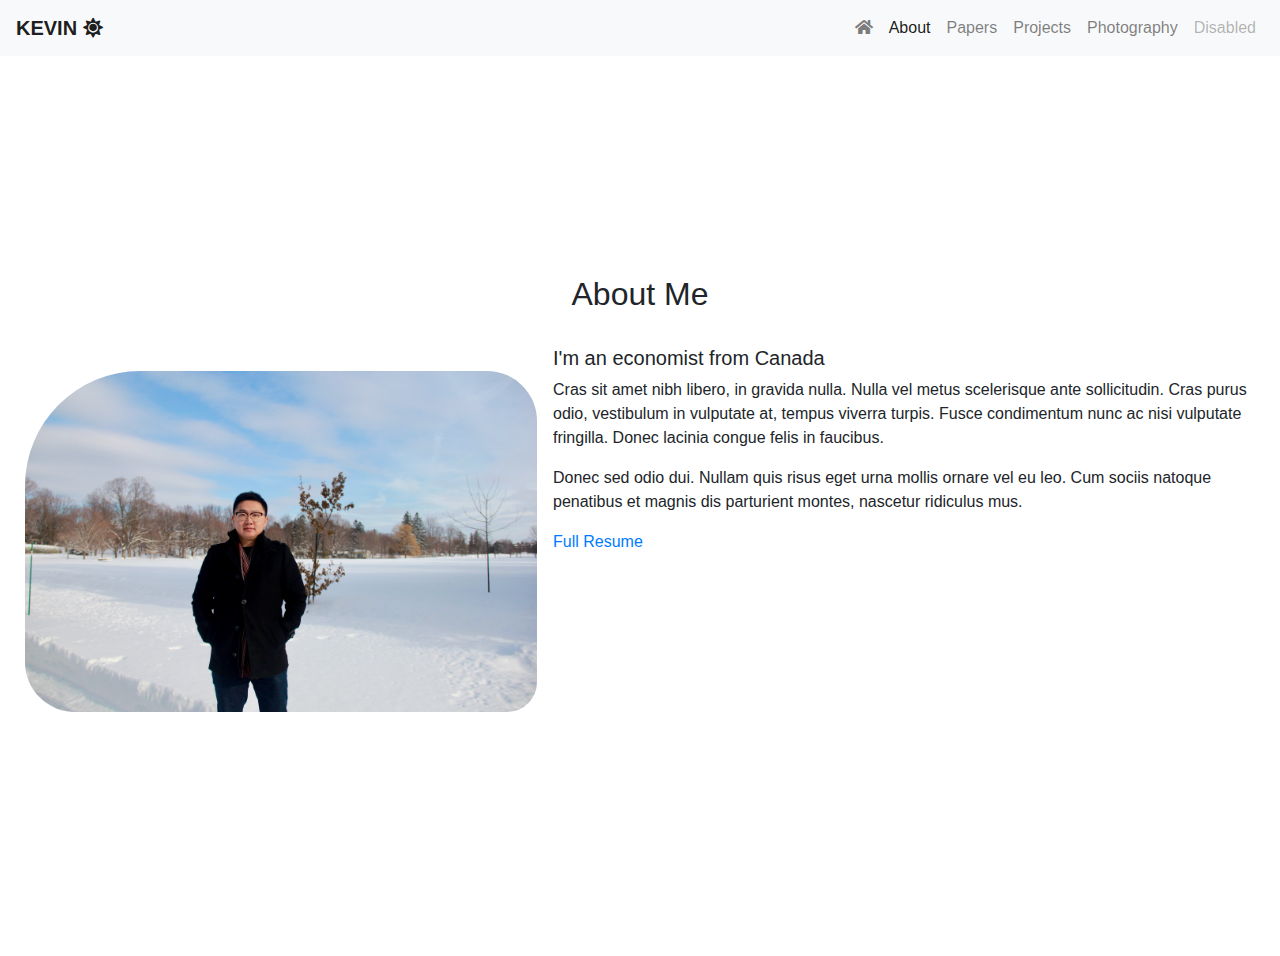
==== aboutme.html @ 6028ee8f "refreshed all" ====
<!DOCTYPE html>
<html lang="en">
<head>
    <meta charset="UTF-8">
    <meta name="viewport" content="width=device-width, initial-scale=1.0">
    <link rel="stylesheet" href="style.css">
    <link rel="stylesheet" href="https://stackpath.bootstrapcdn.com/bootstrap/4.4.1/css/bootstrap.min.css" integrity="sha384-Vkoo8x4CGsO3+Hhxv8T/Q5PaXtkKtu6ug5TOeNV6gBiFeWPGFN9MuhOf23Q9Ifjh" crossorigin="anonymous">
    <link rel="stylesheet" href="https://cdnjs.cloudflare.com/ajax/libs/font-awesome/5.13.0/css/all.min.css">
    <title>About Me</title>
</head>
<nav class="navbar navbar-expand-lg navbar-light bg-light">
  <a class="navbar-brand" href="index.html" style="font-weight: bold; font-family: sans-serif;">KEVIN <i class="fas fa-sun"></i></a>
  <button class="navbar-toggler" type="button" data-toggle="collapse" data-target="#navbarNavAltMarkup" aria-controls="navbarNavAltMarkup" aria-expanded="false" aria-label="Toggle navigation">
      <span class="navbar-toggler-icon"></span>
  </button>
  <div class="collapse navbar-collapse" id="navbarNavAltMarkup">
      <div class="navbar-nav ml-auto">
      <a class="nav-item nav-link" href="index.html"><i class="fas fa-home"></i></a>
      <a class="nav-item nav-link active" href="aboutme.html">About</a>
      <a class="nav-item nav-link" href="Papers.html">Papers</a>
      <a class="nav-item nav-link" href="Projects.html">Projects</a>
      <a class="nav-item nav-link" href="Photography.html">Photography</a>
      <a class="nav-item nav-link disabled" href="#" tabindex="-1" aria-disabled="true">Disabled</a>
      </div>
  </div>
</nav>
<body>
    <section id="published" style="align-content: center; height: 100vh;">
        <h2 style="text-align: center;">About Me</h1><br>
        <div class="media">
            <img class = "align-self-center mr-3" src="portrait2.jpeg" alt="..." width="40%" id="portrait">
            <div class="media-body">
                <h5 class="mt-0">I'm an economist from Canada</h5>
                <p>Cras sit amet nibh libero, in gravida nulla. Nulla vel metus scelerisque ante sollicitudin. Cras purus odio, vestibulum in vulputate at, tempus viverra turpis. Fusce condimentum nunc ac nisi vulputate fringilla. Donec lacinia congue felis in faucibus.</p>
                <p>Donec sed odio dui. Nullam quis risus eget urna mollis ornare vel eu leo. Cum sociis natoque penatibus et magnis dis parturient montes, nascetur ridiculus mus.</p>
                <a href="Exp restriction sample.html">Full Resume</a>
            </div>
        </div>
    </section>
</body>
</html>
---- style.css ----
* {
  margin: 0px;
  padding: 0px;
}


[data-tab-content] {
  display: none;
}

.active[data-tab-content] {
  display: block;
}


.tabs {
  display: flex;
  justify-content: space-around;
  list-style-type: none;
  margin: 0;
  padding: 0;
  font-weight: bold;
  color: white;
  font-size: 30px;
  font-family: sans-serif;
}

.tab {
  cursor: pointer;
  padding: 10px;
}

.tab.active {
  background-color: #CCC;
}

.tab:hover {
  background-color: #AAA;
}

.tab-content {
  margin-left: 20px;
  margin-right: 20px;
}

#top {
  font-weight: bold;
  font-family: sans-serif;
  color: Black;
  font-size: 50px;
  text-align: center;
  margin: 3px;
}

.body {
  font-weight:  normal;
  font-family: sans-serif;
  color: grey;
  font-size: 16px;
  text-align: left;
  margin: 3px;
}

#portrait {
  border-radius: 115px 50px 30px;
  margin: 25px;
}


.paper-desc{
  margin-top: 10px; font-style: italic; font-size: 11.5px;
}

#connections {
  height: 5vh;
  display: flex;
  align-items: right;
  justify-content: space-evenly;
  margin-left: 80%;
}

#connections li{
  cursor: pointer;
}

#connections li i{
  width: 10px;
  height: 100px;
}
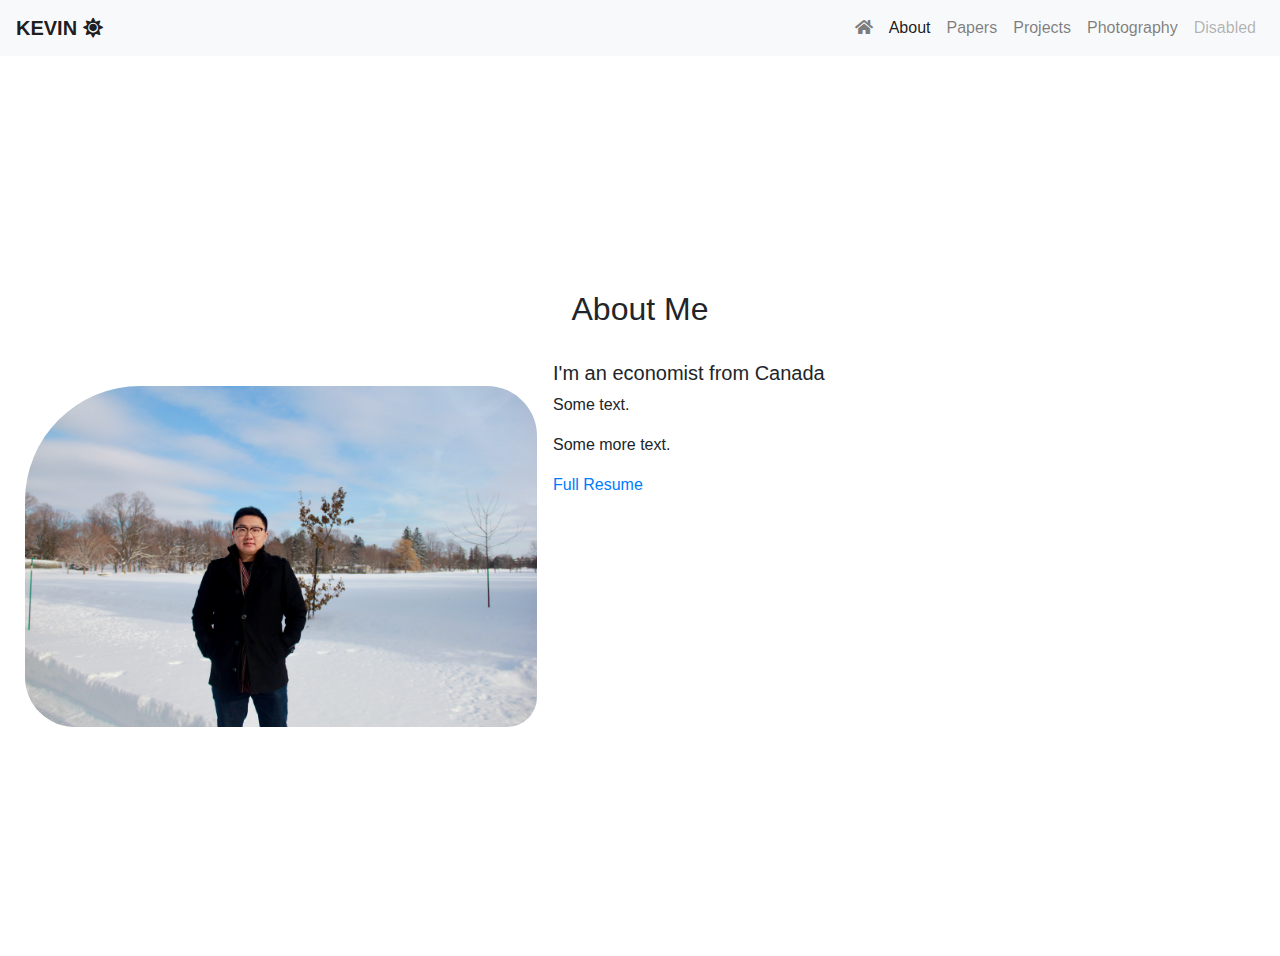
==== commit f6733d3b: "added js" ====
--- a/aboutme.html
+++ b/aboutme.html
@@ -26,16 +26,19 @@
 </nav>
 <body>
     <section id="published" style="align-content: center; height: 100vh;">
-        <h2 style="text-align: center;">About Me</h1><br>
+        <h2 style="text-align: center;margin-top: 30px;">About Me</h1><br>
         <div class="media">
             <img class = "align-self-center mr-3" src="portrait2.jpeg" alt="..." width="40%" id="portrait">
             <div class="media-body">
                 <h5 class="mt-0">I'm an economist from Canada</h5>
-                <p>Cras sit amet nibh libero, in gravida nulla. Nulla vel metus scelerisque ante sollicitudin. Cras purus odio, vestibulum in vulputate at, tempus viverra turpis. Fusce condimentum nunc ac nisi vulputate fringilla. Donec lacinia congue felis in faucibus.</p>
-                <p>Donec sed odio dui. Nullam quis risus eget urna mollis ornare vel eu leo. Cum sociis natoque penatibus et magnis dis parturient montes, nascetur ridiculus mus.</p>
-                <a href="Exp restriction sample.html">Full Resume</a>
+                <p>Some text.</p>
+                <p>Some more text.</p>
+                <a href="Resume.html">Full Resume</a>
             </div>
         </div>
     </section>
+    <script src="https://code.jquery.com/jquery-3.2.1.slim.min.js" integrity="sha384-KJ3o2DKtIkvYIK3UENzmM7KCkRr/rE9/Qpg6aAZGJwFDMVNA/GpGFF93hXpG5KkN" crossorigin="anonymous"></script>
+    <script src="https://cdnjs.cloudflare.com/ajax/libs/popper.js/1.12.9/umd/popper.min.js" integrity="sha384-ApNbgh9B+Y1QKtv3Rn7W3mgPxhU9K/ScQsAP7hUibX39j7fakFPskvXusvfa0b4Q" crossorigin="anonymous"></script>
+    <script src="https://maxcdn.bootstrapcdn.com/bootstrap/4.0.0/js/bootstrap.min.js" integrity="sha384-JZR6Spejh4U02d8jOt6vLEHfe/JQGiRRSQQxSfFWpi1MquVdAyjUar5+76PVCmYl" crossorigin="anonymous"></script>
 </body>
 </html>